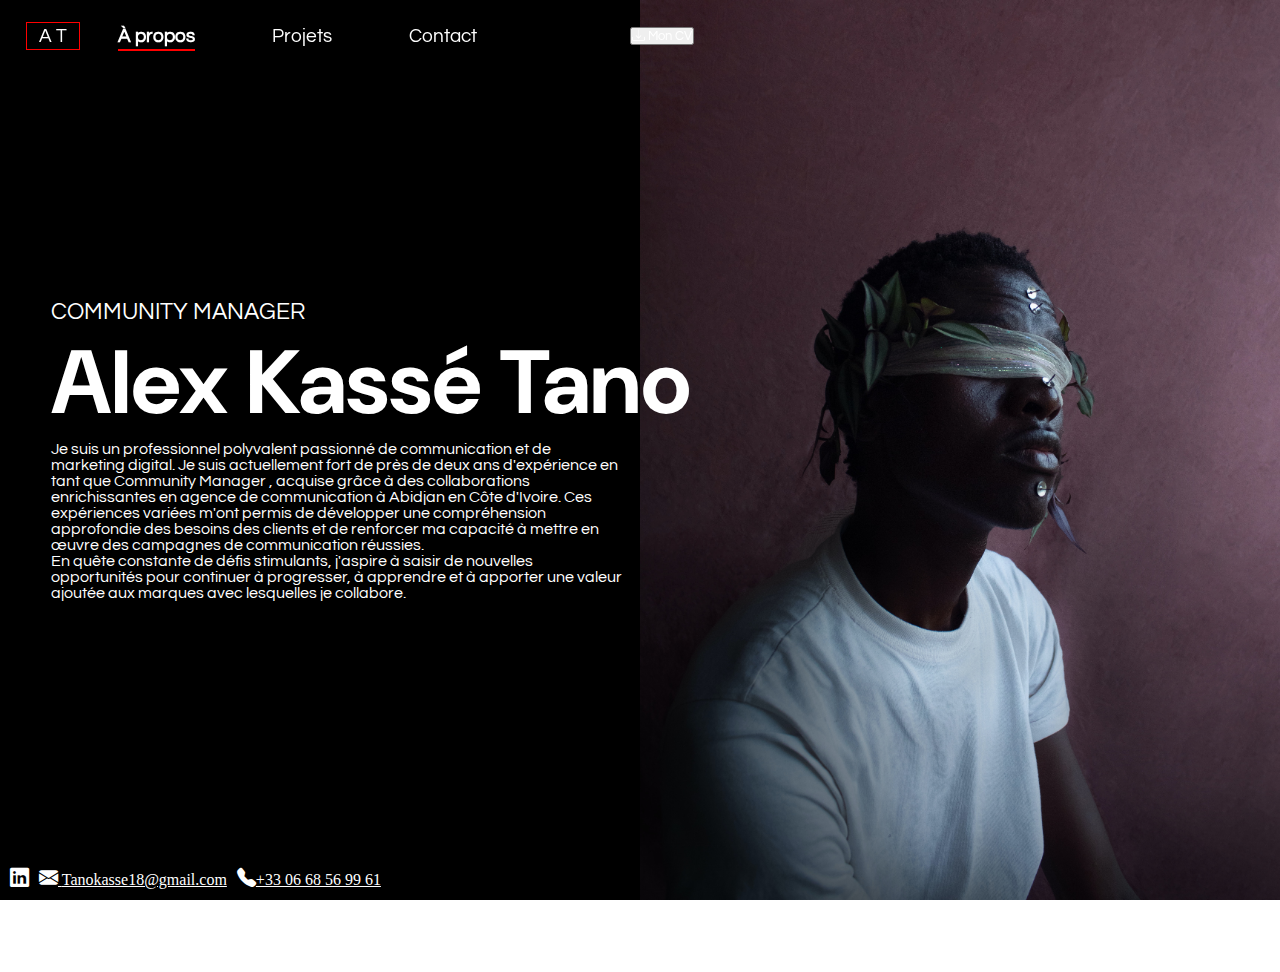
==== index.html @ cb5e823f "first commit" ====
<!DOCTYPE html>
<html>
    <head>
        <meta charset="utf-8">
        <meta http-equiv="X-UA-Compatible" content="IE=edge">
        <title></title>
        <meta name="description" content="">
        <meta name="viewport" content="width=device-width, initial-scale=1">
        <link rel="stylesheet" href="css/style.css">
        <link href="https://cdn.jsdelivr.net/npm/bootstrap@5.3.2/dist/css/bootstrap.min.css" rel="stylesheet" integrity="sha384-T3c6CoIi6uLrA9TneNEoa7RxnatzjcDSCmG1MXxSR1GAsXEV/Dwwykc2MPK8M2HN" crossorigin="anonymous">
        <link rel="stylesheet" href="https://cdn.jsdelivr.net/npm/bootstrap-icons@1.11.1/font/bootstrap-icons.css">
    </head>
    <body>
        <header>
            <a class="logo questrial" href="index.html">A T</a>
            <nav class="nav-pc">
                <ul class="m-0 questrial">
                   <li class="active"><a href="index.html">À propos</a></li> 
                   <li><a href="projets.html">Projets</a></li> 
                   <li><a href="#">Contact</a></li> 
                </ul>
            </nav>

            
            <button type="button" class="btn btn-outline-light ms-auto rounded-0 cv-button questrial"><i class="bi bi-download"></i> Mon CV</button>
            <button class="button-menu ms-auto"><i class="bi bi-list pe-none"></i></button>
        </header>

        <nav class="nav-phone">
            <button class="close-nav-phone"><i class="bi bi-x"></i> fermer</button>
                <ul class="m-0 questrial">
                    <li class="active"><a href="index.html">01 &nbsp;&nbsp;&nbsp;&nbsp;&nbsp;&nbsp;À propos</a></li> 
                    <li><a href="projets.html">02 &nbsp;&nbsp;&nbsp;&nbsp;&nbsp;&nbsp;Projets</a></li> 
                    <li><a href="#">03 &nbsp;&nbsp;&nbsp;&nbsp;&nbsp;&nbsp;Contact</a></li> 
                 </ul>
        </nav>
        
        <section class="hero-section">
            <div class="hero-left">
                <div class="text-block p-3">
                    <h4 class="questrial m-0">COMMUNITY MANAGER</h4>
                    <h1 class="dm-sans">Alex Kass<span class="text-danger">é</span> Tano</h1>
                    <p class="questrial">
                        Je suis un professionnel polyvalent passionné de communication et de marketing digital.
                        Je suis actuellement fort de près de deux ans d'expérience en tant que Community Manager
                        <span class="three">... <a type="button" class="icon-link" data-bs-toggle="modal" data-bs-target="#exampleModal">Lire plus</a></span>
                        <span class="text-plus">, acquise grâce à des collaborations enrichissantes en agence de communication à Abidjan en Côte d'Ivoire. Ces expériences variées m'ont permis de développer une compréhension approfondie des besoins des clients et de renforcer ma capacité à mettre en œuvre des campagnes de communication réussies.<br>
                            En quête constante de défis stimulants, j'aspire à saisir de nouvelles opportunités pour continuer à progresser, à apprendre et à apporter une valeur ajoutée aux marques avec lesquelles je collabore.
                        </span>
                    </p>
                </div>

            </div>
            <div class="hero-right"></div>

            <div class="media">
                <a class="btn btn-outline-danger rounded-0" href="" target="_blank"><i class="bi bi-linkedin"></i></a>
                <a class="btn text-white btn-outline-danger rounded-0" href="mailto:tanokasse18@gmail.com" target="_blank"><i class="bi bi-envelope-fill"></i> <span class="con">Tanokasse18@gmail.com</span></a>
                <a class="btn text-white btn-outline-danger rounded-0" href="+330668569961" target="_blank"><i class="bi bi-telephone-fill"></i><span class="con">+33 06 68 56 99 61</span> </a>
                <a class="btn text-white btn-outline-danger rounded-0 cv-phone" href="+330668569961" target="_blank"><i class="bi bi-download"></i> Mon CV </a>

            </div>
        </section>


        <!-- modal -->
        <div class="modal fade" id="exampleModal" tabindex="-1" aria-labelledby="exampleModalLabel" aria-hidden="true">
            <div class="modal-dialog modal-dialog-centered">
                <div class="modal-content bg-black">
                    <div class="modal-body">
                        <p>
                            Je suis un professionnel polyvalent passionné de communication et de marketing digital.
                            Je suis actuellement fort de près de deux ans d'expérience en tant que Community Manager , acquise grâce à des collaborations enrichissantes en agence de communication à Abidjan en Côte d'Ivoire. 
                            Ces expériences variées m'ont permis de développer une compréhension approfondie des besoins des clients et de renforcer ma capacité à mettre en œuvre des campagnes de communication réussies.<br>
                            En quête constante de défis stimulants, j'aspire à saisir de nouvelles opportunités pour continuer à progresser, à apprendre et à apporter une valeur ajoutée aux marques avec lesquelles je collabore.
                        </p>
                    </div>
                </div>
            </div>
        </div>
        
        <script src="js/main.js"></script>
        <script src="https://cdn.jsdelivr.net/npm/bootstrap@5.3.2/dist/js/bootstrap.bundle.min.js" integrity="sha384-C6RzsynM9kWDrMNeT87bh95OGNyZPhcTNXj1NW7RuBCsyN/o0jlpcV8Qyq46cDfL" crossorigin="anonymous"></script>
    </body>
</html>
---- css/style.css ----
@import url('https://fonts.googleapis.com/css2?family=DM+Sans:opsz,wght@9..40,300;9..40,400;9..40,500;9..40,600&display=swap');
@import url('https://fonts.googleapis.com/css2?family=Questrial&display=swap');

*{
    padding: 0;
    margin: 0;
    color: white;
}



.questrial{
    font-family: 'Questrial', sans-serif;
}

.dm-sans{
    font-family: 'DM Sans', sans-serif;
}

/****************************** navbar ************************************/

header{
    width: 100%;
    height: 72px;
    position: fixed;
    display: flex;
    align-items: center;
    padding-left: 2%;
    padding-right: 2%;
    z-index: 3;
    /* border-bottom: 1px solid rgb(63, 63, 63);     */
}

.logo{
    text-decoration: none;
    color: white;
    font-size: 1.2rem;
    padding:3px 12px;
    border: 1px solid red;
}

.nav-phone{
    position: absolute;
    top: 0;
    left: 0;
    width: 100%;
    height: 300px;
    background-color: black;
    color: white;
    display: flex;
    align-items: center;
    transform: translateY(-300px);
    transition: transform 0.3s ease;
    z-index: -1;
}

.close-nav-phone{
    border: 0;
    background-color: transparent;
    color: rgb(185, 185, 185);
    position: absolute;
    right: 5px;
    top: 2px;
    font-size: 0.8rem;
}


.nav-phone ul{
    width: 100%;
    display: flex;
    flex-direction: column;
    gap: 25px;
    height: min-content;
}

.nav-phone ul li{
    list-style: none;
    font-size: 1.2rem;
}

.nav-phone ul li a{
    color: white;
    text-decoration: none;
    position: relative;
    transition: all 0.3s ease;
}

.nav-phone ul li.active a{
    font-weight: bold;
    
}

.nav-phone ul li.active a::after{
    content: ''; /* Contenu vide, nécessaire pour ::after */
    position: absolute;
    left: 0;
    bottom: -5px; /* Ajustez cette valeur pour la distance entre le texte et la ligne */
    width: 100%;
    border-bottom: 2px solid red; /* Ligne en dessous du texte */
    transition: border-color 0.3s; 
}

.nav-phone ul li:hover a{
    font-weight: bold;
}


.nav-pc{
    width: 40vw;
    display: flex;
    align-items: center;
    padding-left: 3%;
}

.nav-pc ul{
    width: 100%;
    display: flex;
    gap: 15%;
}

.nav-pc ul li{
    list-style: none;
    font-size: 1.2rem;
}

.nav-pc ul li a{
    color: white;
    text-decoration: none;
    position: relative;
    transition: all 0.3s ease;
}

.nav-pc ul li.active a{
    font-weight: bold;
    
}

.nav-pc ul li.active a::after{
    content: ''; /* Contenu vide, nécessaire pour ::after */
    position: absolute;
    left: 0;
    bottom: -5px; /* Ajustez cette valeur pour la distance entre le texte et la ligne */
    width: 100%;
    border-bottom: 2px solid red; /* Ligne en dessous du texte */
    transition: border-color 0.3s; 
}

.nav-pc ul li:hover a{
    font-weight: bold;
}

/* .cv-button:hover i{
    color: black;
} */

.button-menu{
    display: none;
    border: none;
    background-color: transparent;
}

.button-menu i{
    color: white;
    font-size: 2.3rem;
}

/****************************** navbar ************************************/
/****************************** page index ************************************/
.hero-section{
    width: 100vw;
    height: 100vh;
    background-color: black;
    display: flex;
}

.hero-left, .hero-right{
    width: 50%;
    height: 100%;
}

.hero-left{
    display: flex;
    justify-content: center;
    align-items: center;
}

.text-block{
    position: absolute;
    left: 4%;
}

.text-block h4{
    font-size: 1.8vw;
    font-weight:100;
}

.text-block h1{
    font-size: 7vw;
    font-weight: bold;
    text-wrap:nowrap;
}

.text-block p{
    width: 45vw;
    font-size: 1rem;
}

.three{
    display: none;
}

.hero-right{
    background-image: url('../images/pexels-teddy-tavan-3996081.jpg');
    background-size: cover;
    background-position: top center;
}


.cv-phone{
    display: none !important;
    position: relative;
    top: -20%;
    width: fit-content;
    font-size: 0.8rem !important;
}


.media{
    position: absolute;
    display: flex;
    gap: 10px;
    bottom: 10px;
    left: 10px;
    z-index: 2;
}

.media i {
    font-size: 1.2rem;
    
}
/****************************** page index ************************************/
/****************************** page projets ************************************/
.section-projects{
    width: 100vw;
    height: 100vh;
    background-color: black;
    display: flex;
    overflow: hidden;
}



.section-projects .hero-right{
    background-image: url('../images/pexels-teddy-tavan-3996081.jpg');
    position: relative;
    
}

.section-projects .hero-right::before{
    content: '';
    position: absolute;
    top: 0;
    left: 0;
    width: 100%;
    height: 100%;
    background-color: rgba(0, 0, 0, .4); /* Couleur noire transparente (ajustez la valeur de l'opacité ici) */
    z-index: 1;
}

.projects-block{
    position: absolute;
    left: 0;
    width: 100vw;
    height: calc(100vh - 50px);
    display: flex;
    flex-direction: column;
    justify-content: center;
    overflow: hidden;
}

.title{
    margin-left: 50px;
    z-index: 4;
}

.projets-liste{
    z-index: 4;
    background-color: rgba(207, 207, 207, 0.514);
    padding-left: 50px;
    padding-right: 10000px;
    display: flex;
    flex-wrap: nowrap;
    gap: 20px;
    min-width: 100vw;
    width: max-content;
    transition: all 0.6s ease;
}

.projet{
    height: 400px;
    width: 800px;
    background-color: white;

}

.projet img{
    width: 50%;
    height: 100%;
    object-fit: cover;
    object-position: center;
}

.info{
    width: 100%;
    height: 100%;
    display: flex;
    flex-direction: column;
    overflow-y: scroll;
}

.info::-webkit-scrollbar {
    width: 3px; /* width of the entire scrollbar */
}

.info::-webkit-scrollbar-track {
    background: white; /* color of the tracking area */
}

.info::-webkit-scrollbar-thumb {
    background-color: blue; /* color of the scroll thumb */
    border-radius: 5px;
    border: 2px solid gray; /* creates padding around scroll thumb */
}

.title-section{
    width: 100%;
    border-right: rgb(253, 49, 49) 3px solid;
}

.icones i{
    font-size: 1.5rem;
}

.buttons-nav-projects{
    margin-left: 50px;
    z-index: 4;
}

.button-left, .button-right{
    width: 95px;
    cursor: pointer;
    
}

.button-left i{
    
    transform: translateX(3.8px) translateY(0.31px);
    color: white;
}

.button-right i{
    
    transform: translateX(-3.8px) translateY(0.31px);
    color: white;
}

.ligne{
    background-color: white;
    height: 2px;
    width: 60px;
    transition: all 0.3s ease;
}

.button-left:hover .ligne{
    width: 75px;
}

.button-right:hover .ligne{
    width: 75px;
}




@media screen and (width < 890px){
    /****************************** navbar ************************************/
    header{
        position: relative;
        height: 50px;
        background-color: black;
        z-index: 2;
    }

    .nav-pc{
        display: none;
    }

    .cv-button{
        display: none !important;
    }
    .button-menu{
        display: inline-block;
    }
    /****************************** navbar ************************************/
    /****************************** page index ************************************/
    .hero-section, .section-projects{
        height: calc(100vh - 50px);
        overflow-x: hidden;
    }

    .hero-left{
        width: 0;
    }

    .text-block{
        display: flex;
        flex-direction: column;
        justify-content: center;
        width: 100vw;
        height: calc(100% - 50px);
        left: 0%;
        text-wrap: wrap;
        z-index: 2;
    }

    .text-block h4{
        font-size: 4vw;
        font-weight:100;
    }
    
    .text-block h1{
        font-size: 12vw;
        font-weight: bold;
        text-wrap:nowrap;
    }

    .text-block p{
        width: 90vw;

    }

    .three{
        display: inline;
    }

    .text-plus{
        display: none;
    }

    .hero-right{
        width: 100%;
    }

    .hero-right::before{
        content: '';
        position: absolute;
        top: 0;
        left: 0;
        width: 100%;
        height: 100%;
        background-color: rgba(0, 0, 0, .5); /* Couleur noire transparente (ajustez la valeur de l'opacité ici) */
        z-index: 1;
    }

    .cv-phone{
        display: inline-block !important;

    }


    .media a{
        width:fit-content;
        font-size: .1rem;
    }

    .media i {
        font-size: .9rem;
        
    }

    .con{
        display: none;
    }
    /****************************** page index ************************************/
    .title{
        margin-left: 10px;
    }
    .buttons-nav-projects{
        margin-left: 0 !important;
    }

    .projets-liste{
        padding-left: 10px;
    }

    .projet{
        flex-direction: column;
        height: 65vh;
        width: calc(100vw - 20px);
        overflow-y: scroll;
    }

    .projet img{
        width: 100%;
        height: 30%;
    }

    .info{
        overflow-y: scroll;
    }

    

    
}
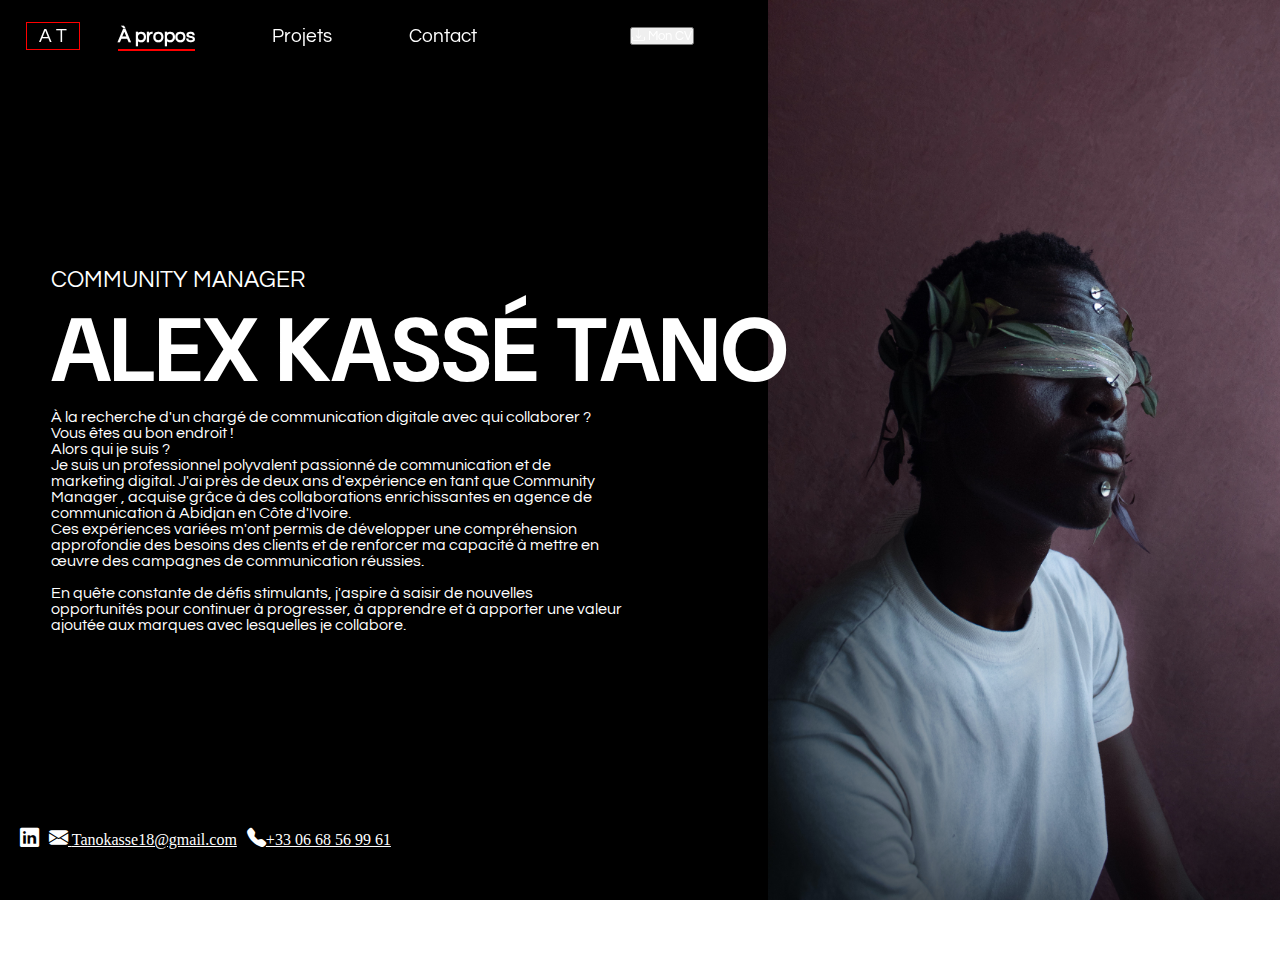
==== commit 7542b31f: "correction des bugs" ====
--- a/index.html
+++ b/index.html
@@ -39,15 +39,24 @@
             <div class="hero-left">
                 <div class="text-block p-3">
                     <h4 class="questrial m-0">COMMUNITY MANAGER</h4>
-                    <h1 class="dm-sans">Alex Kass<span class="text-danger">é</span> Tano</h1>
+                    <h1 class="dm-sans text-danger">ALEX KASSÉ <span class="text-light">TANO</span></h1>
+
+                    <p class="questrial m-0">
+                        À la recherche d'un chargé de communication digitale avec qui collaborer ? Vous êtes au bon endroit ! <br>
+                        <span class="text-danger">Alors qui je suis ?</span>
+                    </p>
+
+                    
                     <p class="questrial">
                         Je suis un professionnel polyvalent passionné de communication et de marketing digital.
-                        Je suis actuellement fort de près de deux ans d'expérience en tant que Community Manager
+                        J'ai près de deux ans d'expérience en tant que Community Manager
                         <span class="three">... <a type="button" class="icon-link" data-bs-toggle="modal" data-bs-target="#exampleModal">Lire plus</a></span>
-                        <span class="text-plus">, acquise grâce à des collaborations enrichissantes en agence de communication à Abidjan en Côte d'Ivoire. Ces expériences variées m'ont permis de développer une compréhension approfondie des besoins des clients et de renforcer ma capacité à mettre en œuvre des campagnes de communication réussies.<br>
-                            En quête constante de défis stimulants, j'aspire à saisir de nouvelles opportunités pour continuer à progresser, à apprendre et à apporter une valeur ajoutée aux marques avec lesquelles je collabore.
+                        <span class="text-plus">, acquise grâce à des collaborations enrichissantes en agence de communication à Abidjan en Côte d'Ivoire. <br> Ces expériences variées m'ont permis de développer une compréhension approfondie des besoins des clients et de renforcer ma capacité à mettre en œuvre des campagnes de communication réussies.<br>
+                        <br>En quête constante de défis stimulants, j'aspire à saisir de nouvelles opportunités pour continuer à progresser, à apprendre et à apporter une valeur ajoutée aux marques avec lesquelles je collabore.
                         </span>
                     </p>
+
+                    
                 </div>
 
             </div>
--- a/css/style.css
+++ b/css/style.css
@@ -15,7 +15,7 @@
 
 .dm-sans{
     font-family: 'DM Sans', sans-serif;
-}
+}   
 
 /****************************** navbar ************************************/
 
@@ -173,8 +173,14 @@
     display: flex;
 }
 
-.hero-left, .hero-right{
-    width: 50%;
+.hero-left{
+    width: 60%;
+    height: 100%;
+    
+}
+
+.hero-right{
+    width: 40%;
     height: 100%;
 }
 
@@ -229,8 +235,8 @@
     position: absolute;
     display: flex;
     gap: 10px;
-    bottom: 10px;
-    left: 10px;
+    bottom: 50px;
+    left: 20px;
     z-index: 2;
 }
 
@@ -279,7 +285,6 @@
 }
 
 .title{
-    margin-left: 50px;
     z-index: 4;
 }
 
@@ -303,8 +308,12 @@
 
 }
 
+.projet .block-image{
+    width: 100%;
+}
+
 .projet img{
-    width: 50%;
+    width: 100%;
     height: 100%;
     object-fit: cover;
     object-position: center;
@@ -377,6 +386,10 @@
 
 .button-right:hover .ligne{
     width: 75px;
+}
+
+.phone-title{
+    display: none;
 }
 
 
@@ -429,7 +442,7 @@
     }
     
     .text-block h1{
-        font-size: 12vw;
+        font-size: 11vw;
         font-weight: bold;
         text-wrap:nowrap;
     }
@@ -481,6 +494,8 @@
     .con{
         display: none;
     }
+
+   
     /****************************** page index ************************************/
     .title{
         margin-left: 10px;
@@ -502,14 +517,37 @@
 
     .projet img{
         width: 100%;
-        height: 30%;
+        height: 100%;
     }
 
     .info{
         overflow-y: scroll;
     }
 
-    
-
-    
+    .overlay{
+        position: absolute;
+        width: 100%;
+        bottom: 0;
+        background-color: rgba(255, 255, 255, 0.904);
+    }
+
+    .pc-title{
+        display: none !important;
+    }
+    
+    
+}
+
+
+@media screen and (max-height : 770px) and (min-width: 890px){
+    .projects-block {
+        justify-content: end;
+    }
+    .projet{
+        height: 50vh !important;
+    }
+
+    .title{
+        font-size: 1.8rem !important;
+    }
 }